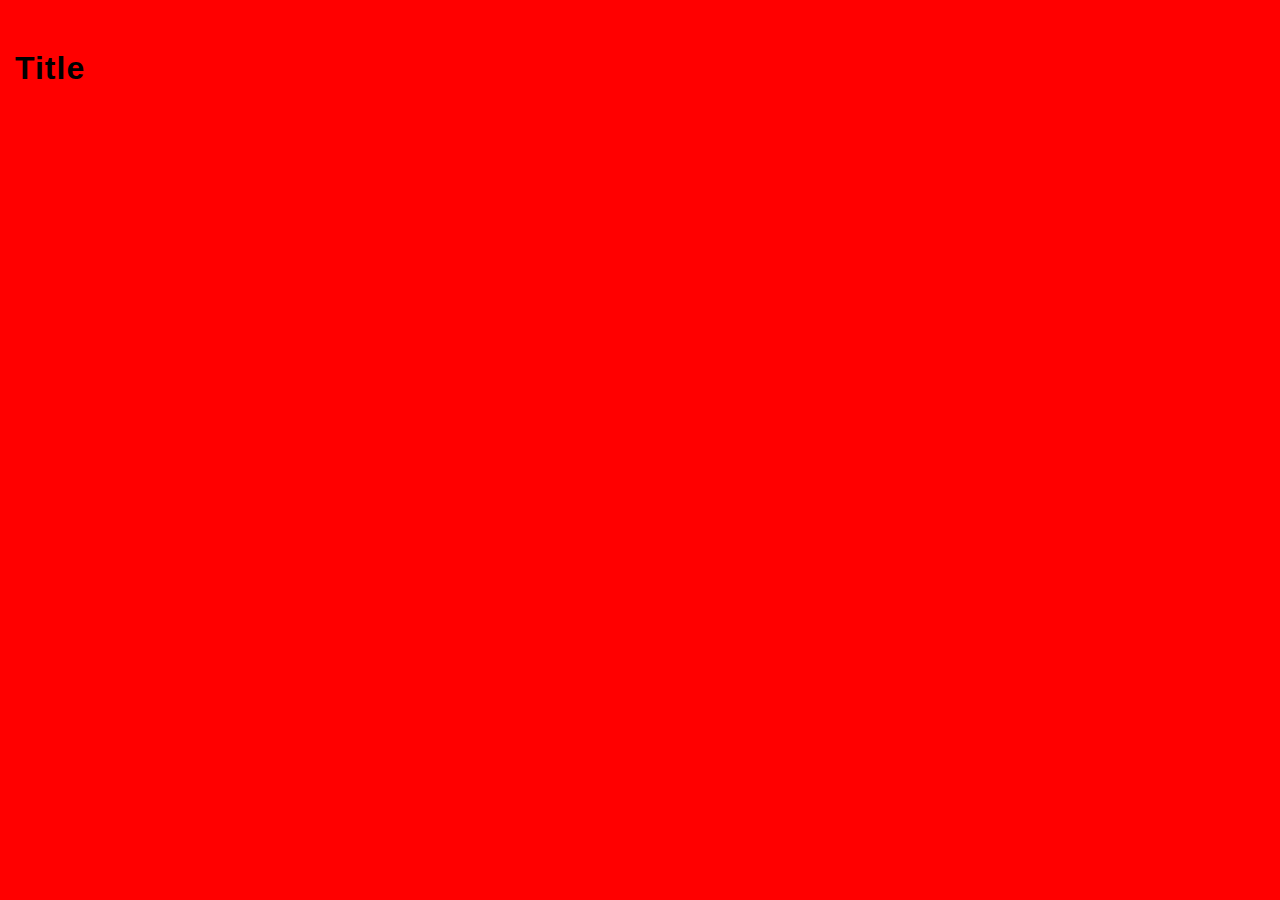
==== font-effects01.html @ dddc50f5 "start font effects" ====
<!DOCTYPE html>
<html lang="en">

<head>
    <meta charset="UTF-8">
    <meta http-equiv="X-UA-Compatible" content="IE=edge">
    <meta name="viewport" content="width=device-width, initial-scale=1.0">

    <!-- Stop Favicon Error  -->
    <link rel="shortcut icon" href="#">

    <link rel="stylesheet" href="font-effects01.css">
    <title>Document</title>
</head>

<body>
    <section class="section">
        <div class="container">
            <h1>Title</h1>
            <img src="https://unsplash.it/500/300" alt="" class="card-image">
        </div>
    </section>

    <script src="font-effects01.js"></script>
</body>

</html>
---- font-effects01.css ----
/* #region -----| Global |------------------------------------------------  */
:root {
    /* colors  */
    --color-1-light: rgb(231, 231, 231);
    --color-2-xtra-dark: rgb(41, 41, 41);

    /* font  */
    --font-headline: "Arial", sans-serif;;
    --font-body: "Times New Roman", serif;
    --font-size-xsm: 1.2rem;
    --font-size-sm: 1.6rem;
    --font-size-md: 2.4rem;
    --font-size-lg: 3rem;
    --font-size-xl: 4rem;

    --gap: 1.5rem;
}

*,
*::before,
*::after {
    margin: 0;
    padding: 0;
    box-sizing: border-box;

    /* Guide  */
    /* border: 1px solid red; */
}

html {
    /* font-size: 10px; Makes 1rem = 10px , must change font size to 1.6rem */
    font-size: 62.5%;

}

body {
    font-family: var(--font-body);
    font-size: var(--font-size-sm);
    color: black;
    background-color: red;
    letter-spacing: 1px;
}

h1, h2, h3, h4, h5, h6 {
    font-family: var(--font-headline);
}

a {
    text-decoration: none;
    color: inherit;
}

ul {
    list-style: none;
}

img {
    /* so images dont overflow their containers  */
    max-width: 100%;
    display: block;
}

input,
button {
    /* font is shorthand for size, style, etc  */
    font: inherit;
    color: inherit;
    border: none;
    background-color: transparent;
    outline: none;
}

/* Remix Icon Size  */
i {
    font-size: var(--font-size-md);
}
/* #endregion  */

/* #region -----| Reusable Styles |---------------------------------------*/
.container {
    /* limit how wide a container can go  */
    max-width: 160rem;
    /* center */
    margin: 0 auto;
    padding: 0 1.5rem;
}

.place-items-center {
    display: inline-flex;
    align-items: center;
    justify-content: center;
}

.d-grid {
    display: grid;
}

.section {
    padding-block: 5rem;
}
/* #endregion  */

/* #region -----| Styles |-------------------------------------  */









/* #endregion  */

/* #region -----| Media Queries -from MOBILE |-------------------------------------  */

/* Mobile style to min 365px  */
@media screen and (min-width: 576px) {

}

@media screen and (min-width: 768px) {

}

@media screen and (min-width: 992px) {

}

/* xlg-screen style to max 1920 */
@media screen and (min-width: 1200px) {

}

/* #endregion  */
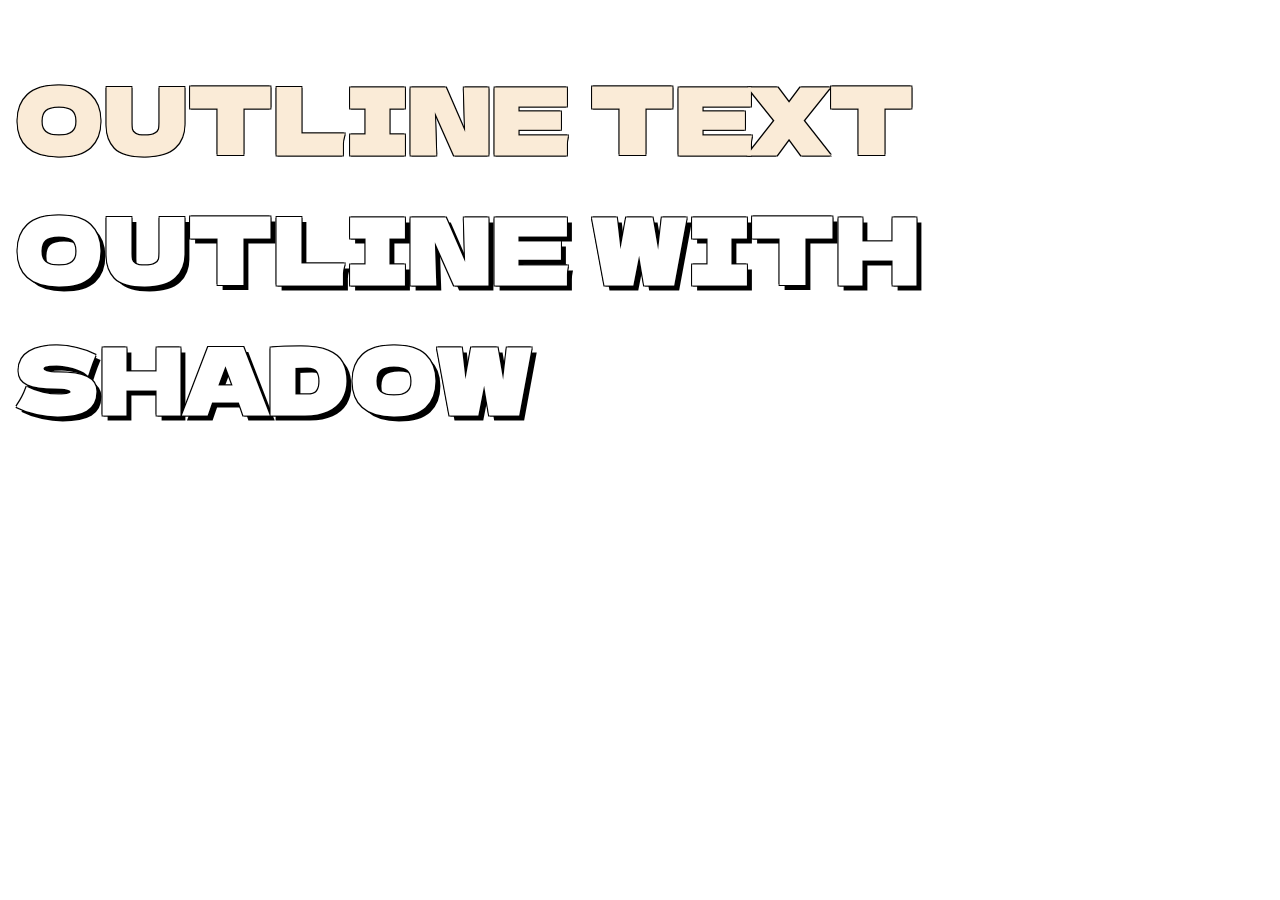
==== commit 13e52cf1: "trying font effects" ====
--- a/font-effects01.html
+++ b/font-effects01.html
@@ -9,6 +9,11 @@
     <!-- Stop Favicon Error  -->
     <link rel="shortcut icon" href="#">
 
+    <!-- font  -->
+    <link rel="preconnect" href="https://fonts.googleapis.com">
+<link rel="preconnect" href="https://fonts.gstatic.com" crossorigin>
+<link href="https://fonts.googleapis.com/css2?family=Bebas+Neue&family=Dela+Gothic+One&display=swap" rel="stylesheet">
+
     <link rel="stylesheet" href="font-effects01.css">
     <title>Document</title>
 </head>
@@ -16,8 +21,8 @@
 <body>
     <section class="section">
         <div class="container">
-            <h1>Title</h1>
-            <img src="https://unsplash.it/500/300" alt="" class="card-image">
+            <h1 class="headline outline-text">OUTLINE TEXT</h1>
+            <h1 class="headline outline-shadow-text">OUTLINE WITH SHADOW</h1>
         </div>
     </section>
 
--- a/font-effects01.css
+++ b/font-effects01.css
@@ -5,13 +5,17 @@
     --color-2-xtra-dark: rgb(41, 41, 41);
 
     /* font  */
-    --font-headline: "Arial", sans-serif;;
-    --font-body: "Times New Roman", serif;
+    --font-headline: 'Dela Gothic One', cursive;
+    --font-body: 'Bebas Neue', cursive;
+
+
     --font-size-xsm: 1.2rem;
     --font-size-sm: 1.6rem;
     --font-size-md: 2.4rem;
     --font-size-lg: 3rem;
     --font-size-xl: 4rem;
+    --font-size-xxl: 6rem;
+    --font-size-xxxl: 9rem;
 
     --gap: 1.5rem;
 }
@@ -37,7 +41,7 @@
     font-family: var(--font-body);
     font-size: var(--font-size-sm);
     color: black;
-    background-color: red;
+    background-color: white;
     letter-spacing: 1px;
 }
 
@@ -103,6 +107,32 @@
 /* #region -----| Styles |-------------------------------------  */
 
 
+.headline {
+    text-transform: uppercase;
+    font-size: var(--font-size-xxxl);
+}
+
+.outline-text {
+    color: antiquewhite;
+
+    text-shadow:
+    -1px -1px 0 #000,  
+     1px -1px 0 #000,
+     -1px 1px 0 #000,
+      1px 1px 0 #000;
+}
+
+.outline-shadow-text {
+    /* -webkit-text-stroke: 1px black; */
+    color: white;
+    text-shadow:
+        5px 5px 0 #000,
+      -1px -1px 0 #000,  
+       1px -1px 0 #000,
+       -1px 1px 0 #000,
+        1px 1px 0 #000;
+}
+
 
 
 
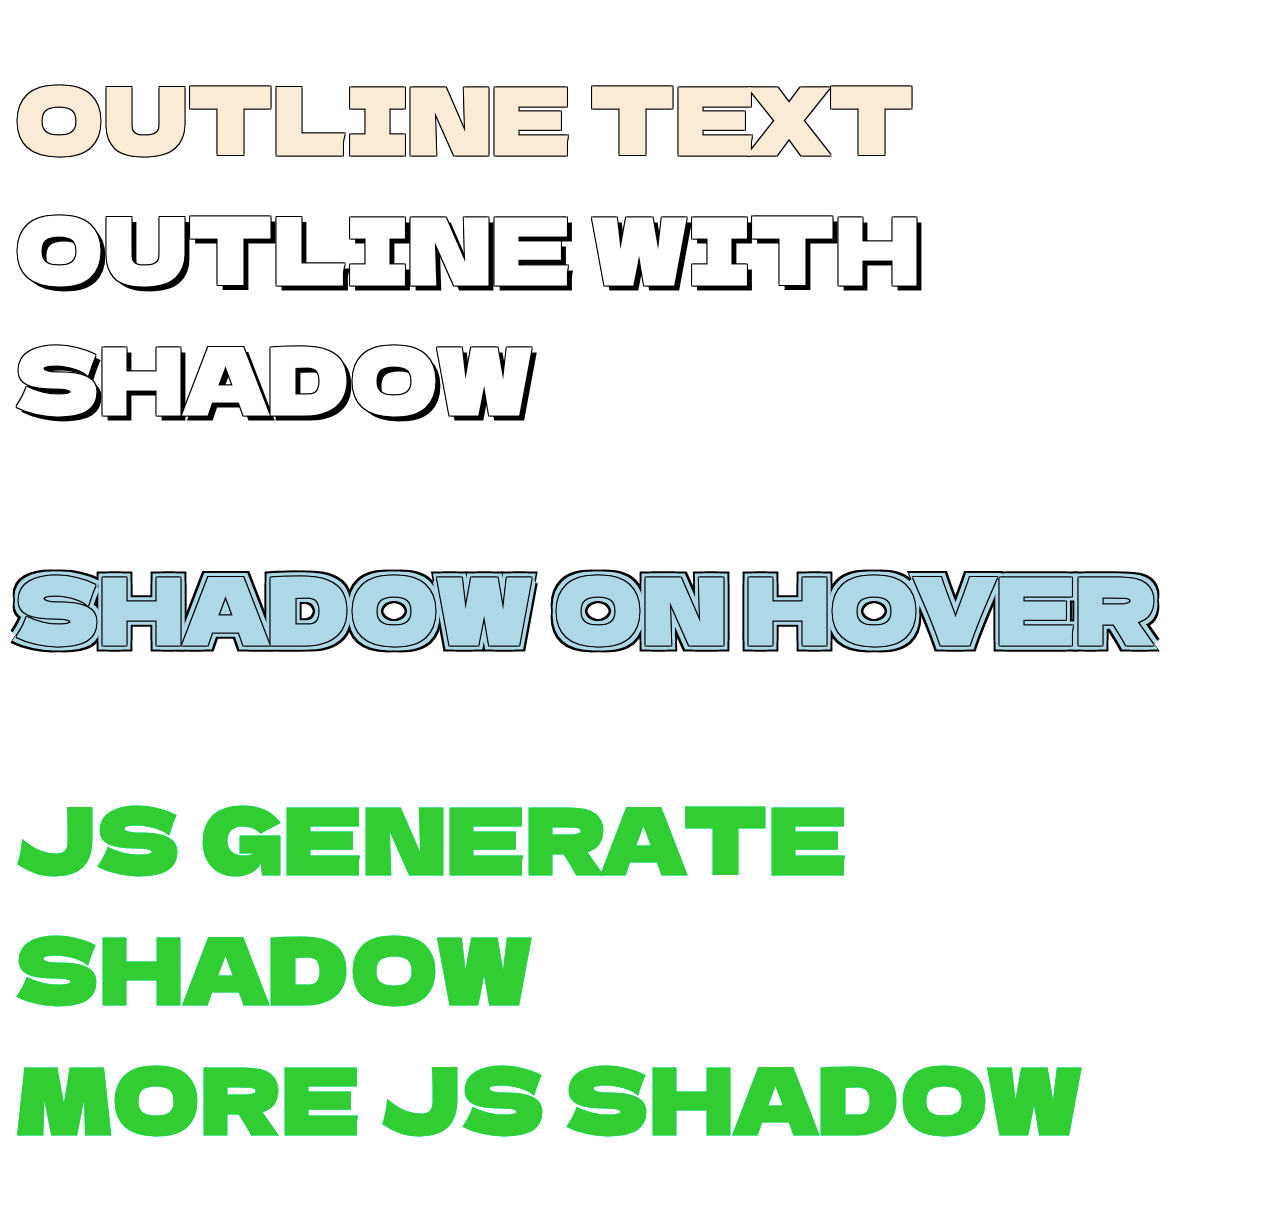
==== commit 449b3956: "js font shadows" ====
--- a/font-effects01.html
+++ b/font-effects01.html
@@ -25,6 +25,19 @@
             <h1 class="headline outline-shadow-text">OUTLINE WITH SHADOW</h1>
         </div>
     </section>
+    <section class="section">
+        <div class="container">
+            <h1 class="headline hover-shadow"><span class="hover-shadow-span" data-text="SHADOW ON HOVER">SHADOW ON HOVER</span></h1>
+        </div>
+    </section>
+
+    <section class="section">
+        <div class="container">
+            <h1 class="headline js-foreground" data-shadow-length="20"><span class="headline js-shadow" data-shadow-length="20" data-shadow-color="black">JS GENERATE SHADOW</span>JS GENERATE SHADOW</h1>
+
+            <h1 class="headline js-foreground" data-shadow-length="20"><span class="headline js-shadow" data-shadow-length="20" data-shadow-color="red">MORE JS SHADOW</span>MORE JS SHADOW</h1>
+        </div>
+    </section>
 
     <script src="font-effects01.js"></script>
 </body>
--- a/font-effects01.css
+++ b/font-effects01.css
@@ -18,6 +18,23 @@
     --font-size-xxxl: 9rem;
 
     --gap: 1.5rem;
+
+    --text-shadow-hover:
+    2px 2px 0 rgb(7, 7, 7),
+    3px 3px 0 rgb(46, 39, 39),
+    4px 4px 0 rgb(78, 60, 60),
+    5px 5px 0 rgb(105, 65, 65),
+    6px 6px 0 rgb(121, 60, 60),
+    7px 7px 0 rgb(145, 55, 55),
+    8px 8px 0 rgb(155, 50, 50),
+    9px 9px 0 rgb(156, 45, 45),
+    10px 10px 0 rgb(168, 42, 42),
+    11px 11px 0 rgb(190, 32, 32),
+    12px 12px 0 rgb(207, 26, 26),
+    13px 13px 0 rgb(224, 20, 20),
+    14px 14px 0 rgb(230, 19, 19),
+    15px 15px 0 rgb(253, 6, 6)
+    ;
 }
 
 *,
@@ -45,7 +62,12 @@
     letter-spacing: 1px;
 }
 
-h1, h2, h3, h4, h5, h6 {
+h1,
+h2,
+h3,
+h4,
+h5,
+h6 {
     font-family: var(--font-headline);
 }
 
@@ -78,6 +100,7 @@
 i {
     font-size: var(--font-size-md);
 }
+
 /* #endregion  */
 
 /* #region -----| Reusable Styles |---------------------------------------*/
@@ -102,6 +125,7 @@
 .section {
     padding-block: 5rem;
 }
+
 /* #endregion  */
 
 /* #region -----| Styles |-------------------------------------  */
@@ -116,10 +140,10 @@
     color: antiquewhite;
 
     text-shadow:
-    -1px -1px 0 #000,  
-     1px -1px 0 #000,
-     -1px 1px 0 #000,
-      1px 1px 0 #000;
+        -1px -1px 0 #000,
+        1px -1px 0 #000,
+        -1px 1px 0 #000,
+        1px 1px 0 #000;
 }
 
 .outline-shadow-text {
@@ -127,12 +151,135 @@
     color: white;
     text-shadow:
         5px 5px 0 #000,
-      -1px -1px 0 #000,  
-       1px -1px 0 #000,
-       -1px 1px 0 #000,
+        -1px -1px 0 #000,
+        1px -1px 0 #000,
+        -1px 1px 0 #000,
         1px 1px 0 #000;
 }
 
+.hover-shadow {
+    position: relative;
+}
+
+.hover-shadow-span {
+    transition: all 200ms ease;
+    color: lightblue;
+    text-shadow: 
+    -1px -1px 0 black,
+    1px -1px 0 black,
+    -1px 1px 0 black,
+    1px 1px 0 black;
+}
+
+.hover-shadow-span::after {
+    transition: all 200ms ease;
+    content: attr(data-text);
+    position: absolute;
+    top: 0;
+    left: 0;
+    z-index: -1;
+
+    text-shadow: 
+    -1px -1px 0 lightblue,
+    1px -1px 0 lightblue,
+    -1px 1px 0 lightblue,
+    1px 1px 0 lightblue,
+
+    -2px -2px 0 lightblue,
+    2px -2px 0 lightblue,
+    -2px 2px 0 lightblue,
+    2px 2px 0 lightblue,
+
+    -3px -3px 0 lightblue,
+    3px -3px 0 lightblue,
+    -3px 3px 0 lightblue,
+    3px 3px 0 lightblue,
+
+    -4px -4px 0 lightblue,
+    4px -4px 0 lightblue,
+    -4px 4px 0 lightblue,
+    4px 4px 0 lightblue,
+
+    -5px -5px 0 black,
+    5px -5px 0 black,
+    -5px 5px 0 black,
+    5px 5px 0 black,
+
+    -6px -6px 0 black,
+    6px -6px 0 black,
+    -6px 6px 0 black,
+    6px 6px 0 black
+
+
+
+
+
+    ;
+}
+
+.hover-shadow-span:hover {
+    color: red;
+    transform: translate3d(-15px, -15px, 0);
+    text-shadow:  
+    
+    
+    -1px -1px 0 black,
+    1px -1px 0 black,
+    -1px 1px 0 black,
+    1px 1px 0 black,
+
+    -2px -2px 0 black,
+    2px -2px 0 black,
+    -2px 2px 0 black,
+    2px 2px 0 black;
+}
+
+.hover-shadow:hover  .hover-shadow-span::after{
+    text-shadow:var(--text-shadow-hover);
+}
+
+
+/* JS Generated Shadows ---------------------  */
+
+.js-foreground {
+    position: relative;
+    color: limegreen;
+    transition: all 500ms ease;
+}
+
+.js-foreground > .js-shadow {
+    /* display: none; */
+    position: absolute;
+    z-index: -1;
+    color: aqua;
+}
+.js-foreground:hover {
+    color: beige;
+    transform: translate3d(-20px, -20px, 0);
+    text-shadow:  
+    
+    
+    -1px -1px 0 black,
+    1px -1px 0 black,
+    -1px 1px 0 black,
+    1px 1px 0 black,
+
+    -2px -2px 0 black,
+    2px -2px 0 black,
+    -2px 2px 0 black,
+    2px 2px 0 black;
+    /* transform: translate3d(-20px, -20px, 0); */
+}
+.js-foreground:hover > .js-shadow {
+    transition: all 500ms ease;
+}
+
+.js-shadow {
+    color: beige;
+}
+
+
+
 
 
 
@@ -145,21 +292,13 @@
 /* #region -----| Media Queries -from MOBILE |-------------------------------------  */
 
 /* Mobile style to min 365px  */
-@media screen and (min-width: 576px) {
-
-}
-
-@media screen and (min-width: 768px) {
-
-}
-
-@media screen and (min-width: 992px) {
-
-}
+@media screen and (min-width: 576px) {}
+
+@media screen and (min-width: 768px) {}
+
+@media screen and (min-width: 992px) {}
 
 /* xlg-screen style to max 1920 */
-@media screen and (min-width: 1200px) {
-
-}
-
-/* #endregion  */
+@media screen and (min-width: 1200px) {}
+
+/* #endregion  */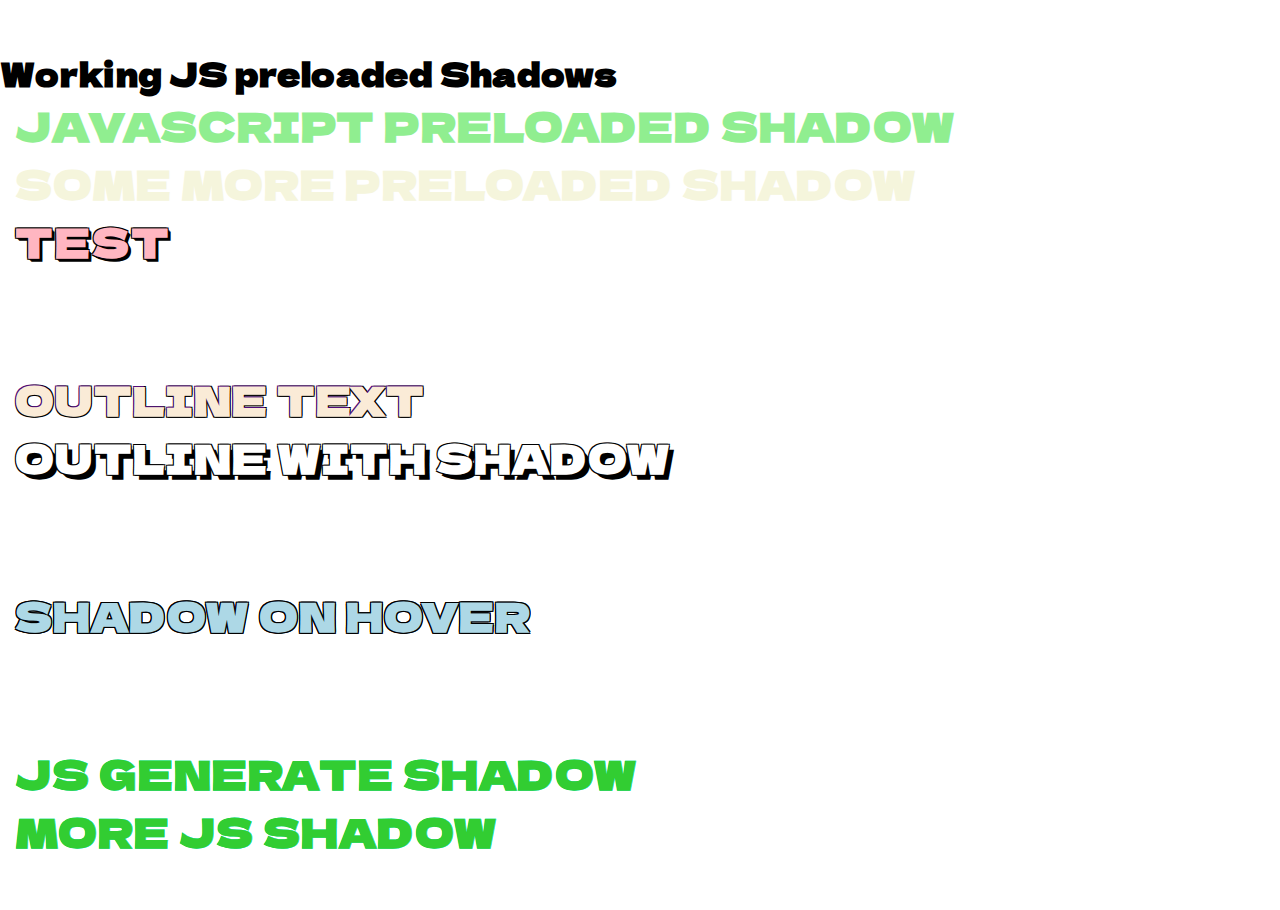
==== commit 58202bd8: "working js hover shadows" ====
--- a/font-effects01.html
+++ b/font-effects01.html
@@ -20,6 +20,24 @@
 
 <body>
     <section class="section">
+        <h1>Working JS preloaded Shadows</h1>
+        <div class="container">
+            <h1 class="preload-headline js-preload-shadow first-headline shadow01" data-text="javascript preloaded shadow" data-var-number="01" data-shadow-length="20" data-shadow-color="blue" >javascript preloaded shadow</h1>
+
+            <h1 class="preload-headline js-preload-shadow second-headline shadow02" data-text="some more preloaded shadow" data-var-number="02" data-shadow-length="10" data-shadow-color="rgb(129, 19, 192)" >some more preloaded shadow</h1>
+        </div>
+        <div class="container">
+            <h1 class="preload-headline js-preload-shadow letter-headline" data-text="test" data-var-number="03" data-shadow-length="10" data-shadow-color="black" >
+                <span class="shadow03" data-text="T">T</span>
+                <span class="shadow03" data-text="E">E</span>
+                <span class="shadow03" data-text="S">S</span>
+                <span class="shadow03" data-text="T">T</span></h1>            
+            </h1>
+        </div>
+    </section>
+
+    
+    <section class="section">
         <div class="container">
             <h1 class="headline outline-text">OUTLINE TEXT</h1>
             <h1 class="headline outline-shadow-text">OUTLINE WITH SHADOW</h1>
@@ -39,6 +57,9 @@
         </div>
     </section>
 
+
+
+
     <script src="font-effects01.js"></script>
 </body>
 
--- a/font-effects01.css
+++ b/font-effects01.css
@@ -19,22 +19,33 @@
 
     --gap: 1.5rem;
 
+    --text-border-1px-black:
+        -1px -1px 0 #000,
+        1px -1px 0 #000,
+        -1px 1px 0 #000,
+        1px 1px 0 #000;
+
     --text-shadow-hover:
-    2px 2px 0 rgb(7, 7, 7),
-    3px 3px 0 rgb(46, 39, 39),
-    4px 4px 0 rgb(78, 60, 60),
-    5px 5px 0 rgb(105, 65, 65),
-    6px 6px 0 rgb(121, 60, 60),
-    7px 7px 0 rgb(145, 55, 55),
-    8px 8px 0 rgb(155, 50, 50),
-    9px 9px 0 rgb(156, 45, 45),
-    10px 10px 0 rgb(168, 42, 42),
-    11px 11px 0 rgb(190, 32, 32),
-    12px 12px 0 rgb(207, 26, 26),
-    13px 13px 0 rgb(224, 20, 20),
-    14px 14px 0 rgb(230, 19, 19),
-    15px 15px 0 rgb(253, 6, 6)
-    ;
+        2px 2px 0 rgb(7, 7, 7),
+        3px 3px 0 rgb(46, 39, 39),
+        4px 4px 0 rgb(78, 60, 60),
+        5px 5px 0 rgb(105, 65, 65),
+        6px 6px 0 rgb(121, 60, 60),
+        7px 7px 0 rgb(145, 55, 55),
+        8px 8px 0 rgb(155, 50, 50),
+        9px 9px 0 rgb(156, 45, 45),
+        10px 10px 0 rgb(168, 42, 42),
+        11px 11px 0 rgb(190, 32, 32),
+        12px 12px 0 rgb(207, 26, 26),
+        13px 13px 0 rgb(224, 20, 20),
+        14px 14px 0 rgb(230, 19, 19),
+        15px 15px 0 rgb(253, 6, 6);
+
+    --js-shadow-01: 0px 0px 0 white;
+    --js-translate3D-01: translate3d(-20px, -20px, 0);
+
+
+    --js-preload-shadow02: 0;
 }
 
 *,
@@ -131,16 +142,98 @@
 /* #region -----| Styles |-------------------------------------  */
 
 
+/* #region -- WORKING Active class JS shadows --------- */
+.preload-headline {
+    position: relative;
+    font-size: var(--font-size-xl);
+    text-transform: uppercase;
+    transition: all 500ms ease;
+}
+
+.first-headline {
+    color: lightgreen;
+}
+
+.first-headline:hover::before {
+    content: attr(data-text);
+    position: absolute;
+    color: aqua;
+    text-shadow: var(--text-border-1px-black);
+}
+
+.second-headline {
+    color: beige;
+}
+
+.second-headline:hover::before {
+    content: attr(data-text);
+    position: absolute;
+    color: rgb(224, 150, 202);
+    text-shadow: var(--text-border-1px-black);
+}
+
+/* JS set all preload shadows according to data-var-number */
+.shadow01:hover {
+    transform: var(--js-translate3D-01);
+    text-shadow: var(--js-shadow-01)
+}
+
+.shadow02:hover {
+    transform: var(--js-translate3D-02);
+    text-shadow: var(--js-shadow-02)
+}
+
+
+/* individual Letters  */
+.letter-headline {
+    color: lightpink;
+    text-shadow:
+
+        -1px -1px 0 #000,
+        1px -1px 0 #000,
+        -1px 1px 0 #000,
+        1px 1px 0 #000,
+
+
+        2px 2px 0 black,
+        3px 3px 0 black;
+    font-size: 0;
+}
+
+.shadow03 {
+    display: inline-block;
+    font-size: var(--font-size-xl);
+    transition: all 200ms ease;
+}
+
+.shadow03:hover::before {
+    position: absolute;
+    content: attr(data-text);
+    color: magenta;
+    text-shadow: var(--text-border-1px-black);
+}
+
+.shadow03:hover {
+    transform: var(--js-translate3D-03);
+    text-shadow: var(--js-shadow-03)
+}
+
+
+
+
+/* #endregion  */
+
+/* #region Inline CSS style---------------------------------------------  */
 .headline {
     text-transform: uppercase;
-    font-size: var(--font-size-xxxl);
+    font-size: var(--font-size-xl);
 }
 
 .outline-text {
     color: antiquewhite;
 
     text-shadow:
-        -1px -1px 0 #000,
+        -1px -1px 0 rgb(80, 11, 121),
         1px -1px 0 #000,
         -1px 1px 0 #000,
         1px 1px 0 #000;
@@ -159,87 +252,56 @@
 
 .hover-shadow {
     position: relative;
+    transition: all 500ms ease;
 }
 
 .hover-shadow-span {
-    transition: all 200ms ease;
+    /* transition: all 200ms ease; */
     color: lightblue;
-    text-shadow: 
-    -1px -1px 0 black,
-    1px -1px 0 black,
-    -1px 1px 0 black,
-    1px 1px 0 black;
+    text-shadow:
+        -1px -1px 0 black,
+        1px -1px 0 black,
+        -1px 1px 0 black,
+        1px 1px 0 black;
 }
 
 .hover-shadow-span::after {
-    transition: all 200ms ease;
+    transition: all 500ms ease;
     content: attr(data-text);
     position: absolute;
     top: 0;
     left: 0;
     z-index: -1;
-
-    text-shadow: 
-    -1px -1px 0 lightblue,
-    1px -1px 0 lightblue,
-    -1px 1px 0 lightblue,
-    1px 1px 0 lightblue,
-
-    -2px -2px 0 lightblue,
-    2px -2px 0 lightblue,
-    -2px 2px 0 lightblue,
-    2px 2px 0 lightblue,
-
-    -3px -3px 0 lightblue,
-    3px -3px 0 lightblue,
-    -3px 3px 0 lightblue,
-    3px 3px 0 lightblue,
-
-    -4px -4px 0 lightblue,
-    4px -4px 0 lightblue,
-    -4px 4px 0 lightblue,
-    4px 4px 0 lightblue,
-
-    -5px -5px 0 black,
-    5px -5px 0 black,
-    -5px 5px 0 black,
-    5px 5px 0 black,
-
-    -6px -6px 0 black,
-    6px -6px 0 black,
-    -6px 6px 0 black,
-    6px 6px 0 black
-
-
-
-
-
-    ;
 }
 
 .hover-shadow-span:hover {
     color: red;
     transform: translate3d(-15px, -15px, 0);
-    text-shadow:  
-    
-    
-    -1px -1px 0 black,
-    1px -1px 0 black,
-    -1px 1px 0 black,
-    1px 1px 0 black,
-
-    -2px -2px 0 black,
-    2px -2px 0 black,
-    -2px 2px 0 black,
-    2px 2px 0 black;
-}
-
-.hover-shadow:hover  .hover-shadow-span::after{
-    text-shadow:var(--text-shadow-hover);
-}
-
-
-/* JS Generated Shadows ---------------------  */
+    text-shadow:
+
+
+        -1px -1px 0 black,
+        1px -1px 0 black,
+        -1px 1px 0 black,
+        1px 1px 0 black,
+
+        -2px -2px 0 black,
+        2px -2px 0 black,
+        -2px 2px 0 black,
+        2px 2px 0 black;
+}
+
+.hover-shadow:hover .hover-shadow-span::after {
+    text-shadow: var(--text-shadow-hover);
+}
+
+.hover-shadow:hover {
+    transform: translate3d(-15px, -15px, 0);
+}
+
+/* #endregion  */
+
+/* #region JS Generated Shadows ---------------------  */
 
 .js-foreground {
     position: relative;
@@ -247,30 +309,33 @@
     transition: all 500ms ease;
 }
 
-.js-foreground > .js-shadow {
+.js-foreground>.js-shadow {
+    transition: all 500ms ease;
     /* display: none; */
     position: absolute;
     z-index: -1;
     color: aqua;
 }
+
 .js-foreground:hover {
     color: beige;
     transform: translate3d(-20px, -20px, 0);
-    text-shadow:  
-    
-    
-    -1px -1px 0 black,
-    1px -1px 0 black,
-    -1px 1px 0 black,
-    1px 1px 0 black,
-
-    -2px -2px 0 black,
-    2px -2px 0 black,
-    -2px 2px 0 black,
-    2px 2px 0 black;
+    text-shadow:
+
+
+        -1px -1px 0 black,
+        1px -1px 0 black,
+        -1px 1px 0 black,
+        1px 1px 0 black,
+
+        -2px -2px 0 black,
+        2px -2px 0 black,
+        -2px 2px 0 black,
+        2px 2px 0 black;
     /* transform: translate3d(-20px, -20px, 0); */
 }
-.js-foreground:hover > .js-shadow {
+
+.js-foreground:hover>.js-shadow {
     transition: all 500ms ease;
 }
 
@@ -289,6 +354,9 @@
 
 /* #endregion  */
 
+
+
+
 /* #region -----| Media Queries -from MOBILE |-------------------------------------  */
 
 /* Mobile style to min 365px  */
